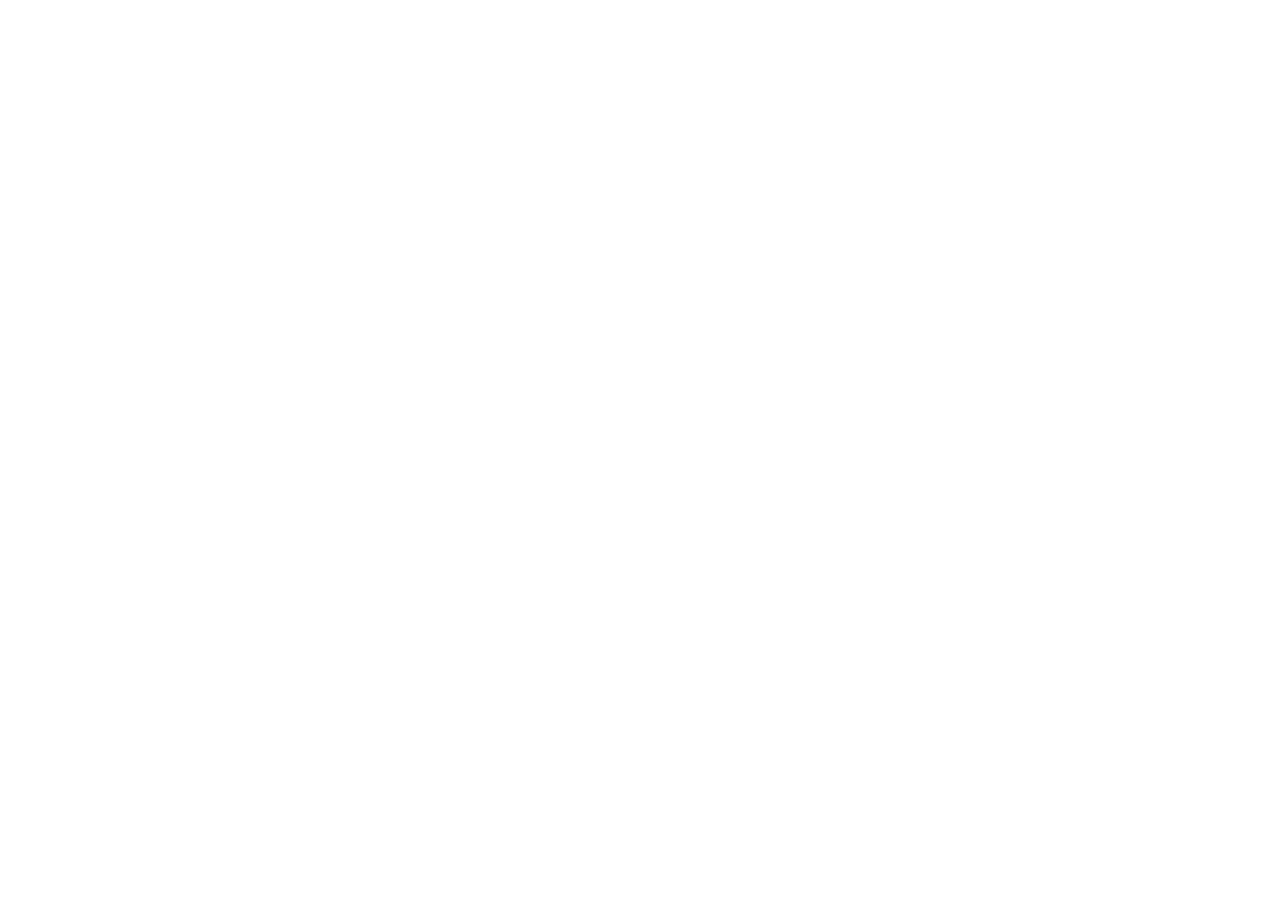
==== index.html @ c50d0c08 "página principal" ====
<!DOCTYPE html>
<html lang="pt-br">
<head>
    <meta charset="UTF-8">
    <meta http-equiv="X-UA-Compatible" content="IE=edge">
    <meta name="viewport" content="width=device-width, initial-scale=1.0">
    <title>Redes Sociais</title>
    <link rel="shortcut icon" href="favicon.ico" type="image/x-icon">
</head>
<body>
    
</body>
</html>
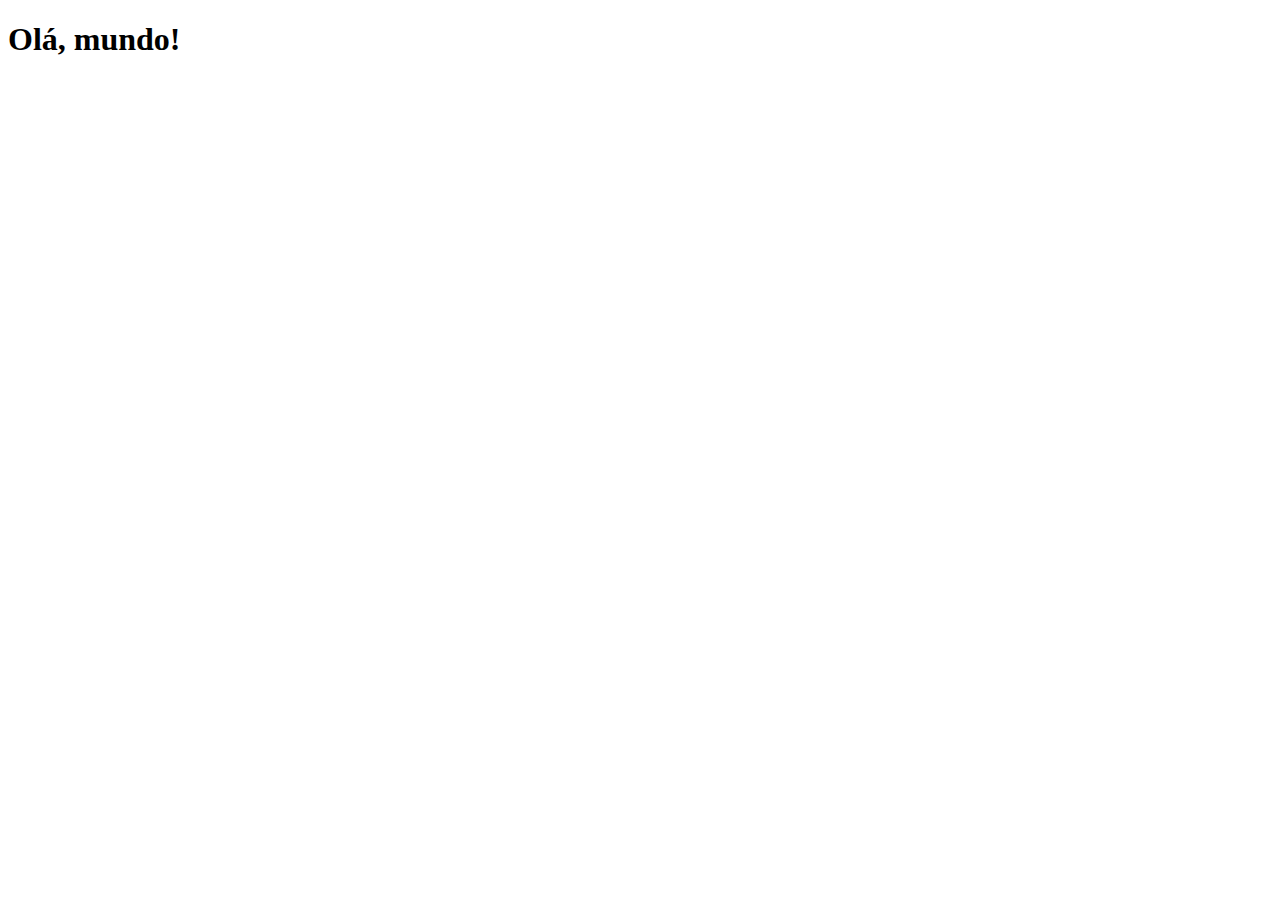
==== commit 0d1bf63b: "teste de atualização" ====
--- a/index.html
+++ b/index.html
@@ -8,6 +8,6 @@
     <link rel="shortcut icon" href="favicon.ico" type="image/x-icon">
 </head>
 <body>
-    
+    <h1>Olá, mundo!</h1>
 </body>
 </html>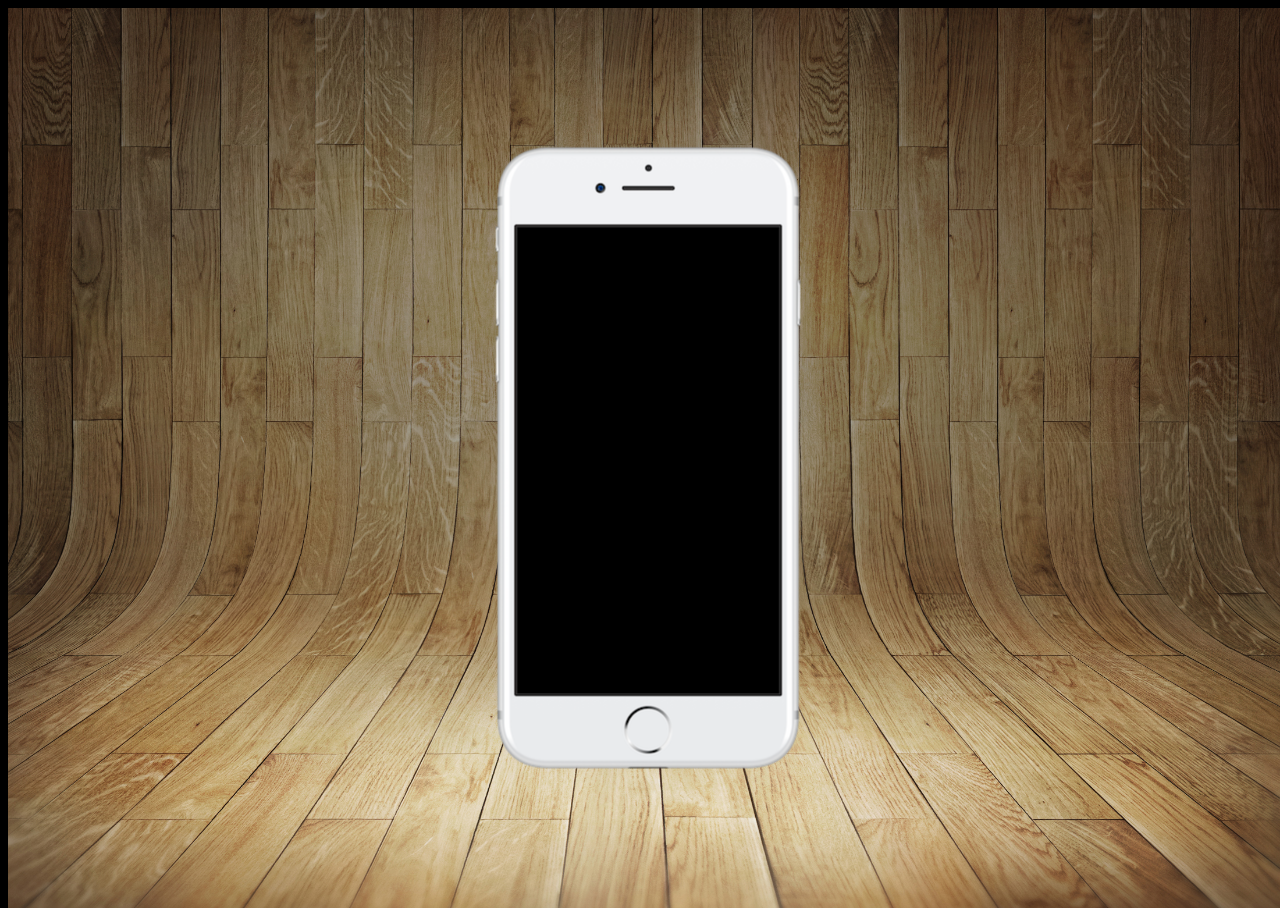
==== commit 9787e412: "adição fundo" ====
--- a/index.html
+++ b/index.html
@@ -6,8 +6,16 @@
     <meta name="viewport" content="width=device-width, initial-scale=1.0">
     <title>Redes Sociais</title>
     <link rel="shortcut icon" href="favicon.ico" type="image/x-icon">
+    <link rel="stylesheet" href="estilos/style.css">
 </head>
 <body>
-    <h1>Olá, mundo!</h1>
+    <main>
+        <section id="telefone">
+
+        </section>
+        <section id="redes-sociais">
+
+        </section>
+    </main>
 </body>
 </html>--- a/estilos/style.css
+++ b/estilos/style.css
@@ -0,0 +1,34 @@
+@charset "utf-8";
+
+* {
+    margin: opx;
+    padding: 0px;
+    font-family: Arial, Helvetica, sans-serif;
+}
+
+html, body {
+    height: 100vh;
+    width: 100vw;
+    background-color: black;
+}
+
+body {
+    background: url('../imagens/fundo-madeira.jpg') no-repeat top center;
+    background-size: cover;
+    background-attachment: fixed;
+}
+
+main {
+    height: 100vh;
+    position: relative;
+}
+
+section#telefone {
+    position: absolute;
+    top: 50%;
+    left: 50%;
+    transform: translate(-50%, -50%);
+    height: 627px;
+    width: 311px;
+    background: url("../imagens/frame-iphone.png") no-repeat;
+}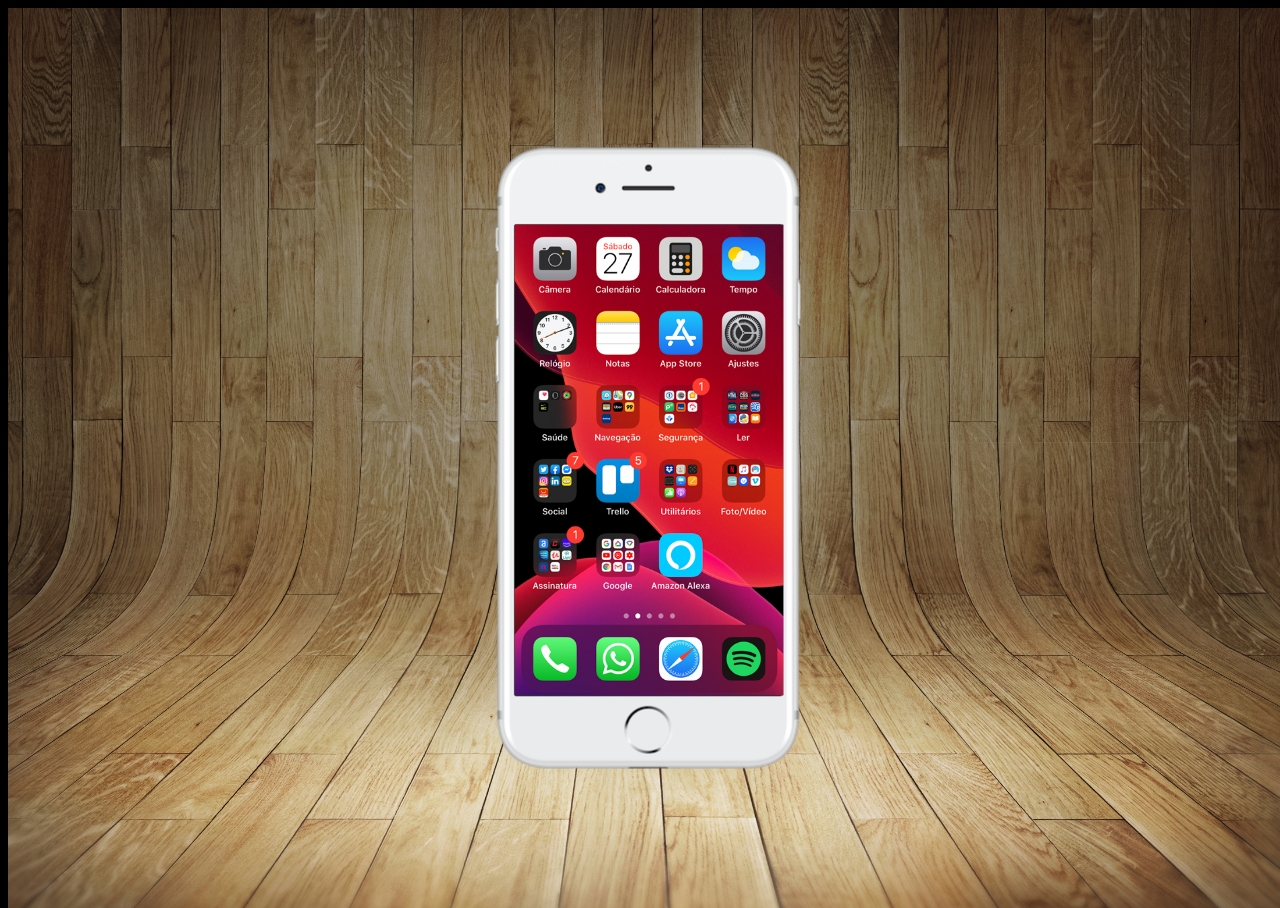
==== commit 962ee5cf: "criação da tela home" ====
--- a/index.html
+++ b/index.html
@@ -11,7 +11,7 @@
 <body>
     <main>
         <section id="telefone">
-
+            <iframe src="home.html" name="tela" id="tela" frameborder="0"></iframe>
         </section>
         <section id="redes-sociais">
 
--- a/estilos/style.css
+++ b/estilos/style.css
@@ -31,4 +31,12 @@
     height: 627px;
     width: 311px;
     background: url("../imagens/frame-iphone.png") no-repeat;
+}
+
+iframe#tela {
+    position: relative;
+    top: 80px;
+    left: 22px;
+    width: 269px;
+    height: 471px;
 }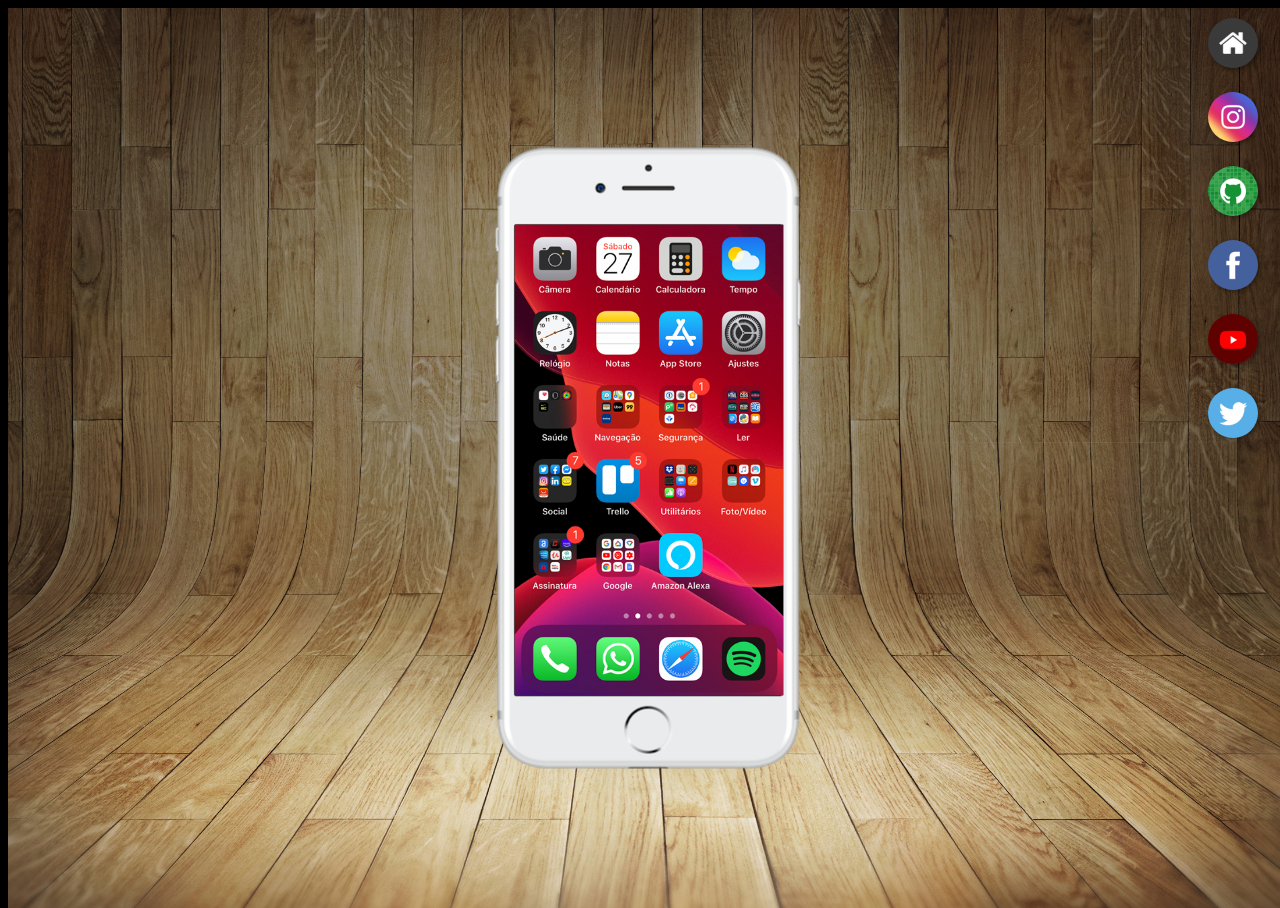
==== commit 6b9a9958: "botoes laterais" ====
--- a/index.html
+++ b/index.html
@@ -11,10 +11,15 @@
 <body>
     <main>
         <section id="telefone">
-            <iframe src="home.html" name="tela" id="tela" frameborder="0"></iframe>
+            <iframe src="home.html" name="tela" id="tela" frameborder="0">Seu navegador não é compatível com esse recurso.</iframe>
         </section>
         <section id="redes-sociais">
-
+            <a href="#" target="tela"><img src="imagens/logo-home.jpg" alt="home"></a><br>
+            <a href="#" target="tela"><img src="imagens/logo-instagram.jpg" alt="instagram"></a><br>
+            <a href="#" target="tela"><img src="imagens/logo-github.jpg" alt="github"></a><br>
+            <a href="#" target="tela"><img src="imagens/logo-facebook.jpg" alt="facebook"></a><br>
+            <a href="#" target="tela"><img src="imagens/logo-youtube.jpg" alt="youtube"></a><br>
+            <a href="#" target="tela"><img src="imagens/logo-twitter.jpg" alt="twitter"></a>
         </section>
     </main>
 </body>
--- a/estilos/style.css
+++ b/estilos/style.css
@@ -33,6 +33,26 @@
     background: url("../imagens/frame-iphone.png") no-repeat;
 }
 
+section#redes-sociais {
+    text-align: right;
+    padding: 0px 20px 0px 20px;
+}
+
+section#redes-sociais img {
+    width: 50px;
+    margin: 10px;
+    border-radius: 50%;
+    box-shadow: 2px 2px 5px rgba(0, 0, 0, 0.399);
+    box-sizing: border-box;
+}
+
+section#redes-sociais img:hover {
+    border: 2px solid rgba(255, 255, 255, 0.588);
+    transform: translate(-3px, -3px);
+    box-shadow: 5px 5px 10px rgba(0, 0, 0, 0.600);
+    transition: transform .5s, border 1s;
+}
+
 iframe#tela {
     position: relative;
     top: 80px;
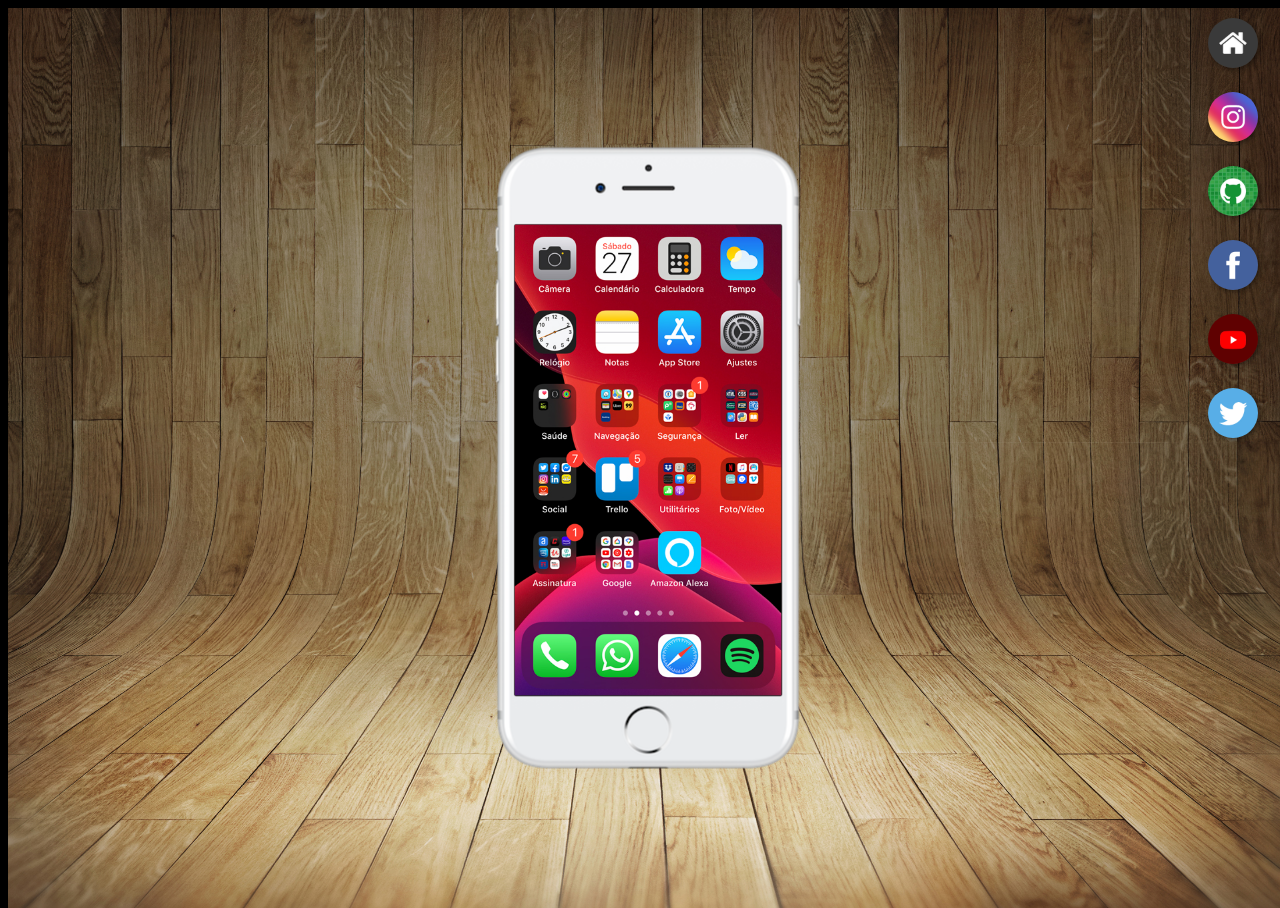
==== commit 75114a48: "paginas redes" ====
--- a/index.html
+++ b/index.html
@@ -14,12 +14,12 @@
             <iframe src="home.html" name="tela" id="tela" frameborder="0">Seu navegador não é compatível com esse recurso.</iframe>
         </section>
         <section id="redes-sociais">
-            <a href="#" target="tela"><img src="imagens/logo-home.jpg" alt="home"></a><br>
-            <a href="#" target="tela"><img src="imagens/logo-instagram.jpg" alt="instagram"></a><br>
-            <a href="#" target="tela"><img src="imagens/logo-github.jpg" alt="github"></a><br>
-            <a href="#" target="tela"><img src="imagens/logo-facebook.jpg" alt="facebook"></a><br>
-            <a href="#" target="tela"><img src="imagens/logo-youtube.jpg" alt="youtube"></a><br>
-            <a href="#" target="tela"><img src="imagens/logo-twitter.jpg" alt="twitter"></a>
+            <a href="home.html" target="tela"><img src="imagens/logo-home.jpg" alt="home"></a><br>
+            <a href="instagram.html" target="tela"><img src="imagens/logo-instagram.jpg" alt="instagram"></a><br>
+            <a href="github.html" target="tela"><img src="imagens/logo-github.jpg" alt="github"></a><br>
+            <a href="facebook.html" target="tela"><img src="imagens/logo-facebook.jpg" alt="facebook"></a><br>
+            <a href="youtube.html" target="tela"><img src="imagens/logo-youtube.jpg" alt="youtube"></a><br>
+            <a href="twitter.html" target="tela"><img src="imagens/logo-twitter.jpg" alt="twitter"></a>
         </section>
     </main>
 </body>
--- a/estilos/style.css
+++ b/estilos/style.css
@@ -4,6 +4,11 @@
     margin: opx;
     padding: 0px;
     font-family: Arial, Helvetica, sans-serif;
+}
+
+::-webkit-scrollbar {
+    width: 0px;
+    height: 0px;
 }
 
 html, body {
@@ -57,6 +62,6 @@
     position: relative;
     top: 80px;
     left: 22px;
-    width: 269px;
+    width: 267px;
     height: 471px;
 }